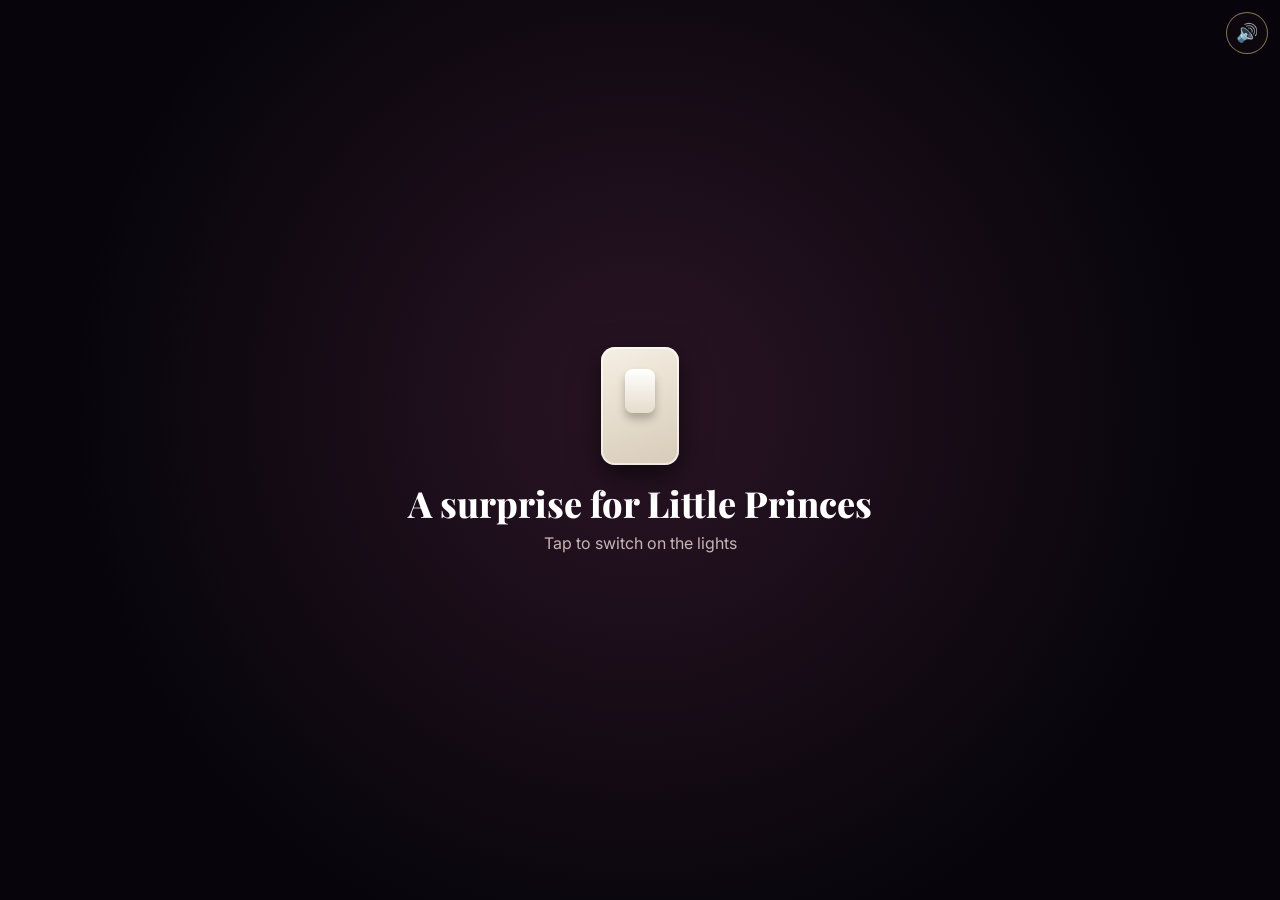
==== party.html @ 9a9c7c78 "temp: photo-real party + blow fix Co-Authored-By: Claude Opus 5.5 <noreply@anthropic.com> Claude-Ses" ====
<!DOCTYPE html>
<html lang="en">
<head>
<meta charset="utf-8">
<meta name="viewport" content="width=device-width,initial-scale=1,viewport-fit=cover">
<meta name="robots" content="noindex,nofollow">
<title>A birthday surprise · H View</title>
<link rel="preconnect" href="https://fonts.googleapis.com"><link rel="preconnect" href="https://fonts.gstatic.com" crossorigin>
<link href="https://fonts.googleapis.com/css2?family=Playfair+Display:ital,wght@0,600;0,800;1,600&family=Great+Vibes&family=Inter:wght@400;600;700&display=swap" rel="stylesheet">
<style>
/* H View · "Royal Party" premium kids birthday (photo-real r84) (r83, 26 Nov 2026): a lit party hall, balloon arch, gold foil name balloons,
   rose-gold number balloon, framed photos and a fondant cake with real-looking candle flames. No characters, no cartoons. */
:root{--gold1:#7a5a17;--gold2:#f7e2a0;--rose:#e8a7b5;--ink:#2a1a2e}
*{box-sizing:border-box;margin:0;padding:0;-webkit-tap-highlight-color:transparent}
html,body{height:100%;overflow:hidden;background:#07050b;font-family:Inter,system-ui,sans-serif;color:#fff;user-select:none}
#hall{position:fixed;inset:0;overflow:hidden;background:radial-gradient(120% 80% at 50% 30%,#3a1f35 0%,#1c0f1d 55%,#0a060c 100%)}
#hall:after{content:'';position:absolute;inset:0;background:#000;opacity:.92;transition:opacity 1.8s ease;pointer-events:none;z-index:20}
body.lit #hall:after{opacity:0}
/* back wall: soft panelling + warm wash */
.wall{position:absolute;inset:0;background:repeating-linear-gradient(90deg,rgba(255,255,255,.025) 0 2px,transparent 2px 120px),radial-gradient(70% 55% at 50% 38%,rgba(255,190,200,.38),rgba(120,50,80,.15) 55%,transparent 75%)}
.floor{position:absolute;left:0;right:0;bottom:0;height:24%;background:linear-gradient(180deg,#2a1622,#140a11);box-shadow:0 -1px 0 rgba(255,220,200,.12)}
.floor:before{content:'';position:absolute;inset:0;background:radial-gradient(60% 90% at 50% 0%,rgba(255,200,170,.22),transparent 70%)}
#bokeh{position:absolute;inset:0;width:100%;height:100%}
/* velvet curtains */
.curtain{position:absolute;top:0;bottom:0;width:52%;z-index:15;background:repeating-linear-gradient(90deg,#5d0f2a 0 18px,#7d1a3a 30px,#4a0b21 44px,#6e1533 58px);box-shadow:inset 0 0 80px rgba(0,0,0,.6);transition:transform 2.4s cubic-bezier(.7,0,.2,1)}
.curtain.l{left:0}.curtain.r{right:0}
.curtain:after{content:'';position:absolute;left:0;right:0;bottom:0;height:24px;background:linear-gradient(90deg,#c9a24a,#f7e2a0,#b8892d,#f7e2a0,#c9a24a);opacity:.9}
body.open .curtain.l{transform:translateX(-96%)}body.open .curtain.r{transform:translateX(96%)}
.valance{position:absolute;top:0;left:0;right:0;height:44px;z-index:16;background:radial-gradient(40px 30px at 40px 0,#7d1a3a 70%,transparent 72%) repeat-x;background-size:80px 44px;filter:drop-shadow(0 6px 8px rgba(0,0,0,.5))}
.valance:after{content:'';position:absolute;left:0;right:0;top:0;height:10px;background:linear-gradient(90deg,#b8892d,#f7e2a0,#b8892d)}
/* balloon layers (canvas) */
#arch{position:absolute;inset:0;width:100%;height:100%;z-index:3}
.layer{position:absolute;inset:0;z-index:5;display:flex;flex-direction:column;align-items:center;justify-content:center;text-align:center;pointer-events:none;opacity:0;transition:opacity .9s}
.layer.on{opacity:1;pointer-events:auto}
.foil{display:block;overflow:visible}
.namebox{position:absolute;top:15%;z-index:6;left:0;right:0;display:flex;justify-content:center;gap:0;padding:0 6px}
.nl{position:relative;transform:translateY(-110vh);transition:transform 1.4s cubic-bezier(.25,1.35,.45,1)}
.nl.in{transform:translateY(0);animation:float 3.4s ease-in-out infinite}
.nl:after{content:'';position:absolute;left:50%;top:92%;width:1px;height:46vh;background:linear-gradient(rgba(255,240,210,.7),rgba(255,240,210,0))}
@keyframes float{0%,100%{transform:translateY(0) rotate(-2deg)}50%{transform:translateY(-8px) rotate(2deg)}}
.big4{position:relative;transform:translateY(80vh) scale(.6);transition:transform 2s cubic-bezier(.25,1.2,.4,1)}
.big4.in{transform:none;animation:float 4s ease-in-out 2s infinite}
.cap{font-family:'Playfair Display',serif;font-weight:800;font-size:clamp(24px,6.4vw,44px);line-height:1.1;text-shadow:0 2px 18px rgba(0,0,0,.6)}
.cap i{font-family:'Great Vibes',cursive;font-style:normal;font-weight:400;font-size:1.35em;background:linear-gradient(90deg,#d9a84a,#fff1c1,#c08a2e,#fbe7a9);-webkit-background-clip:text;background-clip:text;color:transparent}
.sub{margin-top:8px;font-size:clamp(14px,3.6vw,18px);color:rgba(255,236,230,.85)}
/* photo frames */
.frames{position:absolute;top:12%;left:0;right:0;height:62%}
.frame{position:absolute;width:clamp(120px,30vw,200px);aspect-ratio:4/5;padding:12px;background:linear-gradient(135deg,#7a5a17,#f7e2a0 22%,#b8892d 45%,#fff1c1 60%,#8a6a1e 85%);border-radius:6px;box-shadow:0 18px 40px rgba(0,0,0,.6),inset 0 0 0 2px rgba(255,255,255,.25);opacity:0;transform:translateY(-20px) scale(.9);transition:all 1s cubic-bezier(.2,1.2,.4,1);cursor:pointer}
.frame.in{opacity:1;transform:rotate(var(--r)) }
.frame .ph{width:100%;height:100%;overflow:hidden;background:linear-gradient(160deg,#f3dde3,#d9b8c4);box-shadow:inset 0 0 0 4px #fff8ee,inset 0 0 30px rgba(0,0,0,.25);display:grid;place-items:center}
.frame .ph img{width:100%;height:100%;object-fit:cover;animation:kb 9s ease-in-out infinite alternate}@keyframes kb{to{transform:scale(1.12) translate(-3%,-2%)}}
.frame .ph span{font:600 12px Inter;color:#8a5a6a;letter-spacing:.08em;text-transform:uppercase;text-align:center;padding:10px}
.spot{position:absolute;top:-20%;width:46%;height:120%;background:radial-gradient(50% 60% at 50% 0,rgba(255,240,220,.22),transparent 70%);pointer-events:none}
/* cake */
.cake{position:relative;width:min(84vw,56vh,470px);margin-top:3vh}
.cake svg{width:100%;overflow:visible;display:block}
.cnd{cursor:pointer}
.fl{transform-origin:center bottom;transform-box:fill-box;animation:flick .12s ease-in-out infinite alternate}
@keyframes flick{0%{transform:scale(1,1) skewX(0)}100%{transform:scale(1.04,.95) skewX(2deg)}}
.glow{transform-box:fill-box;transform-origin:center;animation:gl 1.4s ease-in-out infinite alternate}@keyframes gl{to{opacity:.75;transform:scale(1.1)}}
.cnd.out .fl,.cnd.out .glow{opacity:0;transition:opacity .25s;animation:none}
.smk{opacity:0}.cnd.out .smk{animation:smk 2.2s ease-out forwards}@keyframes smk{0%{opacity:.55;transform:translateY(0) scale(.6)}100%{opacity:0;transform:translateY(-70px) scale(2.2)}}
.lightwash{position:absolute;inset:0;z-index:4;background:radial-gradient(40% 35% at 50% 62%,rgba(255,190,110,.35),transparent 70%);transition:opacity .8s;pointer-events:none}
/* final card */
.card{max-width:min(88vw,520px);padding:26px 24px 22px;border-radius:18px;background:linear-gradient(160deg,rgba(255,250,244,.97),rgba(250,236,232,.97));color:var(--ink);box-shadow:0 30px 70px rgba(0,0,0,.6),inset 0 0 0 1px rgba(185,140,60,.5),inset 0 0 0 7px rgba(255,255,255,.7),inset 0 0 0 8px rgba(185,140,60,.4)}
.card h2{font:800 clamp(24px,6.2vw,36px)/1.1 'Playfair Display',serif;background:linear-gradient(90deg,#8a6a1e,#c99a3a,#8a6a1e);-webkit-background-clip:text;background-clip:text;color:transparent}
.card h2 i{display:block;font:400 1.5em 'Great Vibes',cursive;background:linear-gradient(90deg,#b23a6a,#e07aa0,#b23a6a);-webkit-background-clip:text;background-clip:text;color:transparent;margin-top:4px}
.card p{margin-top:12px;font:400 clamp(15px,3.9vw,17px)/1.6 Inter;color:#4b3446}
.card .fr{margin-top:12px;font:400 26px 'Great Vibes',cursive;color:#a0476d}
.row{display:flex;gap:10px;justify-content:center;margin-top:16px;flex-wrap:wrap}
.btn{border:0;border-radius:999px;padding:12px 20px;font:700 15px Inter;cursor:pointer;background:#fff;color:var(--ink);box-shadow:0 2px 0 rgba(0,0,0,.08),inset 0 0 0 1px #e4cfa0;text-decoration:none}
.btn.g{background:linear-gradient(90deg,#b8892d,#f1d48a,#b8892d);color:#3a2608}
.hint{position:fixed;left:50%;bottom:calc(22px + env(safe-area-inset-bottom));transform:translateX(-50%);z-index:30;background:rgba(20,10,18,.72);backdrop-filter:blur(6px);border:1px solid rgba(247,226,160,.45);color:#fbe9c0;font:600 15px Inter;padding:10px 18px;border-radius:999px;white-space:nowrap;animation:bob 1.8s ease-in-out infinite}
@keyframes bob{50%{transform:translate(-50%,-5px)}}
#fx{position:fixed;inset:0;pointer-events:none;z-index:25}
.start{position:fixed;inset:0;z-index:40;display:grid;place-items:center;text-align:center;background:radial-gradient(circle at 50% 45%,#2a1424,#07050b 70%);cursor:pointer;padding:24px}
.switch{width:78px;height:118px;margin:0 auto 18px;border-radius:14px;background:linear-gradient(160deg,#f6efe4,#d7cbb8);box-shadow:0 10px 30px rgba(0,0,0,.6),inset 0 0 0 2px rgba(255,255,255,.6);position:relative}
.switch:after{content:'';position:absolute;left:24px;right:24px;top:22px;height:44px;border-radius:8px;background:linear-gradient(#fff,#e6dccb);box-shadow:0 6px 8px rgba(0,0,0,.25);transition:all .25s}
.start.on .switch:after{top:52px;box-shadow:0 -4px 8px rgba(0,0,0,.2)}
.start h1{font:800 clamp(24px,6vw,36px)/1.15 'Playfair Display',serif}.start p{margin-top:8px;color:rgba(255,236,230,.75)}
.snd{position:fixed;right:12px;top:calc(12px + env(safe-area-inset-top));z-index:45;width:42px;height:42px;border-radius:50%;border:1px solid rgba(247,226,160,.5);background:rgba(20,10,18,.6);color:#fbe9c0;font-size:18px;cursor:pointer}
.brand{position:fixed;left:12px;bottom:calc(8px + env(safe-area-inset-bottom));z-index:30;font:600 11px Inter;color:rgba(255,236,230,.45)}
.zoom{position:fixed;inset:0;z-index:50;background:rgba(8,4,8,.85);display:grid;place-items:center;opacity:0;pointer-events:none;transition:opacity .3s}.zoom.on{opacity:1;pointer-events:auto}
.zoom img{max-width:88vw;max-height:80vh;border:12px solid #f3e1b0;border-radius:4px;box-shadow:0 30px 80px #000}

/* r84: photo-real party: real images from /assets/inv/ replace the drawn hall, curtains and balloon arch */
.bg{position:absolute;inset:0;z-index:1;opacity:0;transition:opacity 1.2s ease}
.bg.on{opacity:1}
.bg .blur{position:absolute;inset:-40px;background:center/cover no-repeat;filter:blur(28px) brightness(.55) saturate(1.1)}
.bg .ph{position:absolute;inset:0;background:center/contain no-repeat}
@media (max-aspect-ratio:3/4){.bg .ph{background-size:cover}}
.bg.kb .ph{animation:kb2 16s ease-in-out infinite alternate}@keyframes kb2{to{transform:scale(1.07)}}
.bg.dim .ph{filter:brightness(.62)}
.shade{position:absolute;inset:0;z-index:2;background:linear-gradient(180deg,rgba(10,4,10,.55) 0%,rgba(10,4,10,0) 30%,rgba(10,4,10,0) 62%,rgba(10,4,10,.7) 100%);pointer-events:none}
.gift{position:absolute;inset:0;z-index:6;cursor:pointer}
.ring{position:absolute;left:50%;top:58%;width:150px;height:150px;margin:-75px 0 0 -75px;border-radius:50%;border:2px solid rgba(255,236,200,.75);animation:ring 1.8s ease-out infinite;pointer-events:none}
@keyframes ring{0%{transform:scale(.6);opacity:.9}100%{transform:scale(1.5);opacity:0}}
.flash{position:absolute;inset:0;z-index:7;background:radial-gradient(circle at 50% 58%,#fff7e0,rgba(255,220,160,.6) 30%,transparent 65%);opacity:0;pointer-events:none}
.flash.go{animation:flash 1.1s ease-out}@keyframes flash{0%{opacity:0}20%{opacity:1}100%{opacity:0}}
.rb{position:absolute;width:clamp(70px,17vw,120px);aspect-ratio:.3;background:url(/assets/inv/inv-bday-08-balloons-cut.webp) no-repeat;background-size:555.6% auto;cursor:pointer;z-index:8;filter:drop-shadow(0 14px 18px rgba(0,0,0,.35));animation:rise2 var(--d,9s) linear forwards}
.rb.p{background-position:24.4% 50%}.rb.g{background-position:50% 50%}.rb.c{background-position:75.6% 50%}
.rb.pop{animation:popb .32s forwards}@keyframes popb{60%{transform:scale(1.3);opacity:.8}100%{transform:scale(0);opacity:0}}
@keyframes rise2{from{transform:translateY(110vh)}to{transform:translateY(-120vh)}}
.gframe{position:absolute;width:clamp(130px,32vw,210px);aspect-ratio:825/1024;opacity:0;transform:translateY(-24px) scale(.92);transition:all 1s cubic-bezier(.2,1.2,.4,1);cursor:pointer;filter:drop-shadow(0 18px 26px rgba(0,0,0,.55))}
.gframe.in{opacity:1;transform:rotate(var(--r))}
.gframe .in2{position:absolute;left:21%;right:21%;top:19%;bottom:19%;background:linear-gradient(160deg,#f6e4e8,#e3c3cd);overflow:hidden;display:grid;place-items:center}
.gframe .in2 img{width:100%;height:100%;object-fit:cover}.gframe .in2 span{font:600 11px Inter;color:#8a5a6a;letter-spacing:.08em;text-transform:uppercase}
.gframe>.fr{position:absolute;inset:0;background:url(/assets/inv/inv-bday-09-frame-cut.webp) center/contain no-repeat}
#spark{position:absolute;inset:0;width:100%;height:100%;z-index:4;pointer-events:none}
.blowbtn{position:relative;margin-top:auto;margin-bottom:calc(70px + env(safe-area-inset-bottom));width:108px;height:108px;border-radius:50%;border:1.5px solid rgba(247,226,160,.8);background:rgba(20,10,18,.45);backdrop-filter:blur(4px);color:#fbe9c0;font:700 12px/1.2 Inter;letter-spacing:.14em;text-transform:uppercase;cursor:pointer;touch-action:none;-webkit-touch-callout:none;user-select:none}
.blowbtn svg{position:absolute;inset:-6px;width:120px;height:120px;transform:rotate(-90deg)}.blowbtn circle{fill:none;stroke:#f7e2a0;stroke-width:4;stroke-dasharray:352;stroke-dashoffset:352;stroke-linecap:round}
img,.bg{-webkit-touch-callout:none;-webkit-user-drag:none}
@media (prefers-reduced-motion:reduce){*{animation:none!important;transition-duration:.01s!important}}
</style>
</head>
<body>
<div id="hall">
  <div class="bg kb" id="bgGift"><div class="blur"></div><div class="ph"></div></div>
  <div class="bg" id="bgOpen"><div class="blur"></div><div class="ph"></div></div>
  <div class="bg kb" id="bgRoom"><div class="blur"></div><div class="ph"></div></div>
  <div class="bg kb" id="bgCake"><div class="blur"></div><div class="ph"></div></div>
  <div class="bg kb" id="bgGarden"><div class="blur"></div><div class="ph"></div></div>
  <canvas id="spark"></canvas><div class="shade"></div>
  <div class="gift" id="gift" hidden><div class="ring"></div></div><div class="flash" id="flash"></div>

  <section class="layer" id="L0"><div style="position:absolute;top:9%;left:0;right:0"><p class="cap" id="L0c"></p><p class="sub">A surprise is inside. Tap the gift!</p></div></section>
  <section class="layer" id="L1"><div class="namebox" id="namebox"></div><div id="rbs"></div>
    <div style="position:absolute;bottom:13%;left:0;right:0"><p class="cap" id="L1c"></p></div></section>
  <section class="layer" id="L2"><div class="big4" id="big4"></div><p class="cap" style="margin-top:2vh" id="L2c"></p><p class="sub" id="L2s"></p></section>
  <section class="layer" id="L3"><div class="frames" id="frames"></div>
    <div style="position:absolute;bottom:10%;left:0;right:0"><p class="cap"><i>Look how you’ve grown</i></p></div></section>
  <section class="layer" id="L4"><div style="position:absolute;top:8%;left:0;right:0"><p class="cap">Make a wish, <span id="L4n"></span></p><p class="sub">Close your eyes… then hold to blow</p></div>
    <button class="blowbtn" id="blow" aria-label="Press and hold to blow out the candles"><svg viewBox="0 0 120 120"><circle cx="60" cy="60" r="56" id="ringp"/></svg>Hold<br>to blow</button></section>
  <section class="layer" id="L5"><div class="card"><h2><span id="L5a"></span><i id="L5n"></i></h2><p id="L5m"></p><div class="fr" id="L5f"></div>
    <div class="row"><button class="btn g" id="again">▶ Watch again</button><a class="btn" href="https://hview.in/interactive/birthday/" target="_blank" rel="noopener">Make one like this</a></div></div></section>
</div>
<canvas id="fx"></canvas>
<div class="zoom" id="zoom"><img alt=""></div>
<button class="snd" id="snd" aria-label="Sound">🔊</button>
<div class="start" id="start"><div><div class="switch"></div><h1 id="stT">A surprise is waiting</h1><p>Tap to switch on the lights</p></div></div>
<div class="hint" id="hint" hidden></div>
<div class="brand">Made with ♥ on H View</div>
<svg width="0" height="0" style="position:absolute">
  <defs>
    <linearGradient id="gGold" x1="0" y1="0" x2="1" y2="1"><stop offset="0" stop-color="#8a6a1e"/><stop offset=".25" stop-color="#f7e2a0"/><stop offset=".45" stop-color="#c3922f"/><stop offset=".62" stop-color="#fff3c8"/><stop offset=".8" stop-color="#b8892d"/><stop offset="1" stop-color="#6e5014"/></linearGradient>
    <linearGradient id="gRose" x1="0" y1="0" x2="1" y2="1"><stop offset="0" stop-color="#9c5a5e"/><stop offset=".22" stop-color="#f9d3cf"/><stop offset=".45" stop-color="#d69a92"/><stop offset=".62" stop-color="#fff0ea"/><stop offset=".8" stop-color="#c98a84"/><stop offset="1" stop-color="#7d4247"/></linearGradient>
    <filter id="puffy" x="-20%" y="-20%" width="140%" height="140%">
      <feGaussianBlur in="SourceAlpha" stdDeviation="4" result="b"/>
      <feSpecularLighting in="b" surfaceScale="6" specularConstant=".9" specularExponent="22" lighting-color="#fff" result="s"><fePointLight x="-60" y="-120" z="140"/></feSpecularLighting>
      <feComposite in="s" in2="SourceAlpha" operator="in" result="s2"/>
      <feComposite in="SourceGraphic" in2="s2" operator="arithmetic" k1="0" k2="1" k3=".85" k4="0" result="lit"/>
      <feDropShadow dx="0" dy="10" stdDeviation="8" flood-color="#000" flood-opacity=".45"/>
    </filter>
  </defs>
</svg>
<script>
(function(){
'use strict';
var HV = {}; try { HV = JSON.parse(decodeURIComponent(location.hash.slice(1))) || {}; } catch (e) {}
if (window.HV_DATA) HV = Object.assign({}, window.HV_DATA, HV);
var A = HV.assets || '/assets/inv/';
var NAME = String(HV.to || 'Little Princess').trim().slice(0, 14), AGE = Math.max(1, Math.min(12, parseInt(HV.age, 10) || 4));
var FROM = String(HV.from || '').trim().slice(0, 60);
var MSG = String(HV.msg || ('Our dearest ' + NAME + ', you fill our home with laughter, cuddles and a hundred little questions every day. May this year bring you twirls, stories, new friends and the biggest smiles. We love you more than all the stars in the sky.')).slice(0, 420);
var PHOTOS = (HV.photos && HV.photos.length ? HV.photos : (HV.photo ? [HV.photo] : [])).slice(0, 6);
var auto = HV.autoplay === true, POST = function (m) { try { parent.postMessage({ hv: m }, '*'); } catch (e) {} };
var d = document, $ = function (s) { return d.querySelector(s); };
var ORD = (AGE % 100 > 10 && AGE % 100 < 14) ? 'th' : ({ 1: 'st', 2: 'nd', 3: 'rd' }[AGE % 10] || 'th');
var WORD = ['', 'one', 'two', 'three', 'four', 'five', 'six', 'seven', 'eight', 'nine', 'ten', 'eleven', 'twelve'][AGE];
var dpr = Math.min(2, devicePixelRatio || 1);
$('#stT').textContent = 'A surprise for ' + NAME;
function setBg(id, file) { var el = $('#' + id); el.querySelector('.blur').style.backgroundImage = el.querySelector('.ph').style.backgroundImage = 'url(' + A + file + ')'; }
setBg('bgGift', 'inv-bday-01-closed.webp'); setBg('bgOpen', 'inv-bday-02-open.webp'); setBg('bgRoom', 'inv-bday-04-room.webp'); setBg('bgCake', 'inv-bday-05-cake.webp'); setBg('bgGarden', 'inv-bday-06-games.webp');
function bg(id, dim) { d.querySelectorAll('.bg').forEach(function (b) { b.classList.toggle('on', b.id === id); }); if (id) $('#' + id).classList.toggle('dim', !!dim); }
d.addEventListener('contextmenu', function (e) { e.preventDefault(); });

/* ---------- sound ---------- */
var AC = null, muted = auto && HV.muted !== false;
function ac() { if (!AC) try { AC = new (window.AudioContext || window.webkitAudioContext)(); } catch (e) {} return AC; }
function tone(f, t, dur, type, vol) { var a = ac(); if (!a || muted) return; var o = a.createOscillator(), g = a.createGain(); o.type = type || 'sine'; o.frequency.value = f; g.gain.setValueAtTime(0, a.currentTime + t); g.gain.linearRampToValueAtTime(vol || .1, a.currentTime + t + .015); g.gain.exponentialRampToValueAtTime(.0006, a.currentTime + t + dur); o.connect(g); g.connect(a.destination); o.start(a.currentTime + t); o.stop(a.currentTime + t + dur + .05); }
function chime() { [1047, 1319, 1568, 2093].forEach(function (f, i) { tone(f, i * .09, 1.2, 'sine', .05); tone(f * 2.01, i * .09, .5, 'sine', .015); }); }
function pop() { tone(900 + Math.random() * 300, 0, .1, 'square', .05); tone(300, .02, .18, 'sine', .08); }
function swell() { [262, 330, 392, 523].forEach(function (f, i) { tone(f, i * .05, 2.2, 'sine', .035); }); }
function noise(dur, freq, vol) { var a = ac(); if (!a || muted) return; var b = a.createBuffer(1, a.sampleRate * dur, a.sampleRate), c = b.getChannelData(0); for (var i = 0; i < c.length; i++) c[i] = (Math.random() * 2 - 1) * Math.pow(1 - i / c.length, 2); var n = a.createBufferSource(), f = a.createBiquadFilter(), g = a.createGain(); f.type = 'bandpass'; f.frequency.value = freq; g.gain.value = vol; n.buffer = b; n.connect(f); f.connect(g); g.connect(a.destination); n.start(); }
var HB = [[392,.75],[392,.25],[440,1],[392,1],[523,1],[494,2],[392,.75],[392,.25],[440,1],[392,1],[587,1],[523,2],[392,.75],[392,.25],[784,1],[659,1],[523,1],[494,1],[440,2],[698,.75],[698,.25],[659,1],[523,1],[587,1],[523,2.6]];
function song() { var t = .2, b = .46; HB.forEach(function (n) { tone(n[0], t, n[1] * b * 2, 'sine', .07); tone(n[0] * 2, t, n[1] * b * .7, 'triangle', .02); tone(n[0] / 2, t, n[1] * b * 1.6, 'sine', .03); t += n[1] * b; }); return t; }
var music = null; function startMusic() { if (muted || music) return; try { music = new Audio(A + 'inv-bday-music.mp3'); music.loop = true; music.volume = .35; music.play().catch(function () { music = null; }); } catch (e) {} }
$('#snd').onclick = function (e) { e.stopPropagation(); muted = !muted; this.textContent = muted ? '🔈' : '🔊'; if (AC) muted ? AC.suspend() : AC.resume(); if (music) music.muted = muted; else if (!muted) startMusic(); };

/* ---------- confetti ---------- */
var fx = $('#fx'), fc = fx.getContext('2d'), P = [];
function fsize() { fx.width = innerWidth * dpr; fx.height = innerHeight * dpr; sp.width = innerWidth * dpr; sp.height = innerHeight * dpr; }
function cannon(x, y, dir, n) { var cols = ['#f7e2a0', '#e8a7b5', '#ffffff', '#d9a84a', '#f39ab4', '#fff1c1']; for (var i = 0; i < n; i++) { var a = (dir === 0 ? -Math.PI / 2 : dir > 0 ? -Math.PI / 3 : -Math.PI * 2 / 3) + (Math.random() - .5) * .9, v = (9 + Math.random() * 12) * dpr; P.push({ x: x * dpr, y: y * dpr, vx: Math.cos(a) * v, vy: Math.sin(a) * v, w: (5 + Math.random() * 6) * dpr, h: (8 + Math.random() * 8) * dpr, rot: Math.random() * 6, vr: (Math.random() - .5) * .35, flip: Math.random() * 6, vf: .1 + Math.random() * .2, c: cols[i % cols.length], life: 0, spark: Math.random() < .2 }); } }
function fdraw() { fc.clearRect(0, 0, fx.width, fx.height); P = P.filter(function (p) { p.vy += .22 * dpr; p.vx *= .985; p.vy *= .985; p.x += p.vx + Math.sin(p.flip) * .6 * dpr; p.y += p.vy; p.rot += p.vr; p.flip += p.vf; p.life++;
  fc.save(); fc.translate(p.x, p.y); fc.rotate(p.rot); var sc = Math.cos(p.flip); fc.scale(1, sc); fc.globalAlpha = Math.max(0, 1 - p.life / 260);
  if (p.spark) { var g = fc.createRadialGradient(0, 0, 0, 0, 0, p.w); g.addColorStop(0, '#fff'); g.addColorStop(1, 'rgba(255,230,160,0)'); fc.fillStyle = g; fc.fillRect(-p.w, -p.w, p.w * 2, p.w * 2); }
  else { var lg = fc.createLinearGradient(-p.w / 2, 0, p.w / 2, 0); lg.addColorStop(0, p.c); lg.addColorStop(.5, Math.abs(sc) > .7 ? '#ffffff' : p.c); lg.addColorStop(1, p.c); fc.fillStyle = lg; fc.fillRect(-p.w / 2, -p.h / 2, p.w, p.h); }
  fc.restore(); return p.life < 260 && p.y < fx.height + 40; }); }
/* sparkler sparks over the cake photo (die down while blowing) */
var sp = $('#spark'), sx = sp.getContext('2d'), S = [], sparkOn = 0;
function sdraw() { sx.clearRect(0, 0, sp.width, sp.height); if (sparkOn <= 0.01 && !S.length) return;
  var ph = $('#bgCake .ph').getBoundingClientRect(), iw = 825, ih = 1024, sc = Math.max(ph.width / iw, ph.height / ih); if (innerWidth / innerHeight > .75) sc = Math.min(ph.width / iw, ph.height / ih);
  var ox = ph.left + (ph.width - iw * sc) / 2, oy = ph.top + (ph.height - ih * sc) / 2;
  [[.47, .20], [.55, .17], [.62, .21]].forEach(function (q) { var X = (ox + q[0] * iw * sc) * dpr, Y = (oy + q[1] * ih * sc) * dpr; for (var k = 0; k < 5 * sparkOn; k++) { var a = Math.random() * Math.PI * 2, v = (1 + Math.random() * 4) * dpr; S.push({ x: X, y: Y, vx: Math.cos(a) * v, vy: Math.sin(a) * v - 1 * dpr, l: 0, m: 18 + Math.random() * 22 }); }
    var g = sx.createRadialGradient(X, Y, 0, X, Y, 60 * dpr * sparkOn); g.addColorStop(0, 'rgba(255,240,200,' + .55 * sparkOn + ')'); g.addColorStop(1, 'rgba(255,200,120,0)'); sx.fillStyle = g; sx.beginPath(); sx.arc(X, Y, 60 * dpr, 0, 7); sx.fill(); });
  sx.globalCompositeOperation = 'lighter'; S = S.filter(function (p) { p.vy += .12 * dpr; p.x += p.vx; p.y += p.vy; p.l++; var a = 1 - p.l / p.m; sx.strokeStyle = 'rgba(255,' + (200 + Math.random() * 55 | 0) + ',140,' + a + ')'; sx.lineWidth = 1.4 * dpr; sx.beginPath(); sx.moveTo(p.x, p.y); sx.lineTo(p.x - p.vx * 2.2, p.y - p.vy * 2.2); sx.stroke(); return p.l < p.m; }); sx.globalCompositeOperation = 'source-over'; }
function resize() { fsize(); } resize(); addEventListener('resize', resize);
(function tick() { fdraw(); sdraw(); requestAnimationFrame(tick); })();

/* ---------- foil balloon text ---------- */
function foilText(txt, size, grad) { var w = Math.ceil(size * (txt.length > 1 ? .72 * txt.length : .74)), h = Math.ceil(size * 1.3);
  return '<svg class="foil" style="overflow:visible" width="' + w + '" height="' + h + '" viewBox="0 0 ' + w + ' ' + h + '"><text x="50%" y="' + (size * 1.02) + '" text-anchor="middle" font-family="Playfair Display,serif" font-weight="800" font-size="' + size + '" fill="url(#' + grad + ')" stroke="rgba(255,255,255,.55)" stroke-width="' + (size / 40) + '" paint-order="stroke" filter="url(#puffy)">' + txt.replace(/&/g, '&amp;').replace(/</g, '&lt;') + '</text></svg>'; }

/* ---------- flow ---------- */
var hint = $('#hint'); function say(t) { hint.hidden = !t; if (t) hint.textContent = t; }
function show(id) { d.querySelectorAll('.layer').forEach(function (l) { l.classList.toggle('on', l.id === id); }); POST('step'); }
function later(f, ms) { return setTimeout(f, ms); }
function onTap(fn, ms) { var done = false, go = function () { if (done) return; done = true; d.removeEventListener('click', go); say(''); fn(); }; setTimeout(function () { d.addEventListener('click', go); }, 60); if (auto) later(go, ms || 2200); }

/* 0: the wrapped gift (real photo). Tap -> flash -> the box bursts open with balloons */
function act0() { d.body.classList.add('lit'); bg('bgGift'); show('L0'); $('#L0c').innerHTML = 'For <i>' + NAME.replace(/</g, '') + '</i>'; var g = $('#gift'); g.hidden = false; say('Tap the gift 🎁'); chime();
  var open = function () { if (g.hidden) return; g.hidden = true; say(''); $('#flash').classList.remove('go'); void $('#flash').offsetWidth; $('#flash').classList.add('go'); noise(.5, 2500, .25); swell(); later(function () { bg('bgOpen'); cannon(innerWidth / 2, innerHeight * .6, 0, 140); chime(); }, 220); later(act1, 2600); };
  g.onclick = open; if (auto) later(open, 1800); }

/* 1: party room. Real balloons float up; each pop lights a gold foil letter of her name */
function act1() { bg('bgRoom', true); show('L1'); startMusic(); var box = $('#namebox'), rbs = $('#rbs'); box.innerHTML = ''; rbs.innerHTML = '';
  var letters = NAME.toUpperCase().split(''), size = Math.max(26, Math.min(86, (innerWidth - 28) / (letters.length * .76))), need = 0, got = 0, kinds = ['p', 'g', 'c'];
  $('#L1c').innerHTML = 'Pop the balloons!';
  letters.forEach(function (ch, i) { var s = d.createElement('div'); s.className = 'nl'; s.style.opacity = ch === ' ' ? 1 : .22; s.style.transition = 'transform 1.4s cubic-bezier(.25,1.35,.45,1),opacity .4s'; s.innerHTML = ch === ' ' ? '<div style="width:' + size * .3 + 'px"></div>' : foilText(ch, size, 'gGold'); box.appendChild(s); later(function () { s.classList.add('in'); }, 200 + i * 120);
    if (ch === ' ') return; need++;
    var b = d.createElement('div'); b.className = 'rb ' + kinds[i % 3]; b.style.left = (6 + (i * 31) % 78) + '%'; b.style.setProperty('--d', (8 + (i % 4)) + 's'); b.style.animationDelay = (i * .6) + 's'; b.style.bottom = '0';
    b.addEventListener('animationend', function (e) { if (e.animationName === 'rise2' && !b.classList.contains('pop')) { b.style.animation = 'none'; void b.offsetWidth; b.style.animation = ''; b.style.animationDelay = '0s'; } });
    var popIt = function (e) { if (e) e.stopPropagation(); if (b.classList.contains('pop')) return; var r = b.getBoundingClientRect(); b.classList.add('pop'); pop(); cannon(r.left + r.width / 2, r.top + r.height * .3, 0, 26); s.style.opacity = 1; got++;
      if (got >= need) { $('#L1c').innerHTML = 'It’s <i>' + NAME.replace(/</g, '') + '’s</i> day!'; chime(); cannon(0, innerHeight * .9, 1, 80); cannon(innerWidth, innerHeight * .9, -1, 80); later(function () { say('Tap anywhere ✨'); onTap(act2, 2400); }, 1800); } };
    b.addEventListener('pointerdown', popIt); rbs.appendChild(b); if (auto) later(popIt, 2400 + i * 420); });
  say('Tap the balloons 🎈'); }

function act2() { bg('bgRoom', true); show('L2'); var b = $('#big4'); b.classList.remove('in'); b.innerHTML = foilText(String(AGE), Math.min(innerHeight * .42, innerWidth * .62), 'gRose'); void b.offsetWidth; later(function () { b.classList.add('in'); swell(); }, 100);
  $('#L2c').innerHTML = 'Our princess is <i>' + WORD + '</i>!'; $('#L2s').textContent = 'Happy ' + AGE + ORD + ' birthday, ' + NAME;
  later(function () { cannon(innerWidth * .5, innerHeight, 0, 120); chime(); }, 2000);
  later(function () { say(PHOTOS.length ? 'Tap to see the memories 📷' : 'Tap for the cake 🎂'); onTap(PHOTOS.length ? act3 : act4, 2400); }, 3400); }

function act3() { bg('bgGarden', true); show('L3'); var f = $('#frames'); f.innerHTML = ''; var n = Math.min(PHOTOS.length, innerWidth < 600 ? 4 : 5), W = innerWidth, fw = Math.min(210, W * .32), caps = HV.captions || [];
  for (var i = 0; i < n; i++) { var fr = d.createElement('div'); fr.className = 'gframe'; var cols = innerWidth < 600 ? 2 : n, row = Math.floor(i / cols), col = i % cols, inRow = Math.min(cols, n - row * cols);
    fr.style.left = ((W / (inRow + 1)) * (col + 1) - fw / 2) + 'px'; fr.style.top = (row * 44 + (col % 2 ? 4 : 0)) + '%'; fr.style.setProperty('--r', ((i % 2 ? 1 : -1) * (1.5 + (i % 3))) + 'deg');
    var src = PHOTOS[i], real = src && !/^placeholder/.test(src); fr.innerHTML = '<div class="in2">' + (real ? '<img src="' + src.replace(/"/g, '') + '" alt="">' : '<span>' + (caps[i] || 'Photo ' + (i + 1)) + '</span>') + '</div><div class="fr"></div>';
    if (real) fr.onclick = (function (s) { return function (e) { e.stopPropagation(); $('#zoom img').src = s; $('#zoom').classList.add('on'); chime(); }; })(src);
    f.appendChild(fr); (function (el, k) { later(function () { el.classList.add('in'); tone(660 + k * 80, 0, .6, 'sine', .04); }, 400 + k * 700); })(fr, i); }
  later(function () { say('Tap for the cake 🎂'); onTap(act4, 2600); }, 900 + n * 700); }

/* 4: the real cake photo with live sparkler sparks; hold to blow them out */
function act4() { bg('bgCake'); show('L4'); $('#L4n').textContent = NAME; sparkOn = 1; var hold = 0, holding = false, done = false, btn = $('#blow'), ring = $('#ringp');
  var down = function (e) { e.preventDefault(); e.stopPropagation(); holding = true; try { btn.setPointerCapture(e.pointerId); } catch (x) {} }, up = function (e) { if (e) e.stopPropagation(); holding = false; };
  btn.onpointerdown = down; btn.onpointerup = up; btn.onpointercancel = up; btn.onclick = function (e) { e.stopPropagation(); };
  $('#L4').onpointerdown = function (e) { if (e.target === btn || btn.contains(e.target)) return; down(e); }; $('#L4').onpointerup = up;
  var last = performance.now(); (function step(t) { var dt = Math.min(.05, (t - last) / 1000); last = t; if (done) return;
    hold = holding ? Math.min(1, hold + dt / 1.4) : Math.max(0, hold - dt); ring.style.strokeDashoffset = String(352 - 352 * hold); sparkOn = Math.max(0, 1 - hold * 1.1);
    if (holding && Math.random() < .3) noise(.12, 900, .05 * hold);
    if (hold >= 1) { done = true; sparkOn = 0; noise(.6, 700, .3); $('#bgCake').classList.add('dim'); later(act5, 1300); return; } requestAnimationFrame(step); })(last);
  say(''); if (auto) { later(function () { holding = true; }, 1500); } }

function act5() { bg('bgRoom', true); show('L5'); $('#L5a').textContent = 'Happy ' + AGE + ORD + ' Birthday'; $('#L5n').textContent = NAME; $('#L5m').textContent = MSG; $('#L5f').textContent = FROM ? 'with love, ' + FROM : '';
  if (music) music.volume = .15; var t = song(), k = 0; (function shot() { cannon(innerWidth * (k % 2 ? .1 : .9), innerHeight * .95, k % 2 ? 1 : -1, 60); if (++k < 6) later(shot, 900); })(); later(function () { cannon(innerWidth / 2, innerHeight, 0, 160); if (music) music.volume = .35; }, t * 1000); POST('done'); }
$('#again').onclick = function (e) { e.stopPropagation(); act0(); };
$('#zoom').onclick = function () { this.classList.remove('on'); };
function begin() { var st = $('#start'); st.classList.add('on'); tone(180, 0, .05, 'square', .08); ac(); if (AC && AC.state === 'suspended') AC.resume(); setTimeout(function () { st.style.transition = 'opacity .6s'; st.style.opacity = 0; setTimeout(function () { st.remove(); }, 600); act0(); }, 350); }
if (auto) { $('#start').remove(); act0(); } else $('#start').onclick = begin;
['inv-bday-02-open', 'inv-bday-04-room', 'inv-bday-05-cake', 'inv-bday-06-games', 'inv-bday-08-balloons-cut', 'inv-bday-09-frame-cut'].forEach(function (n) { var im = new Image(); im.src = A + n + '.webp'; });
})();
</script>
</body>
</html>
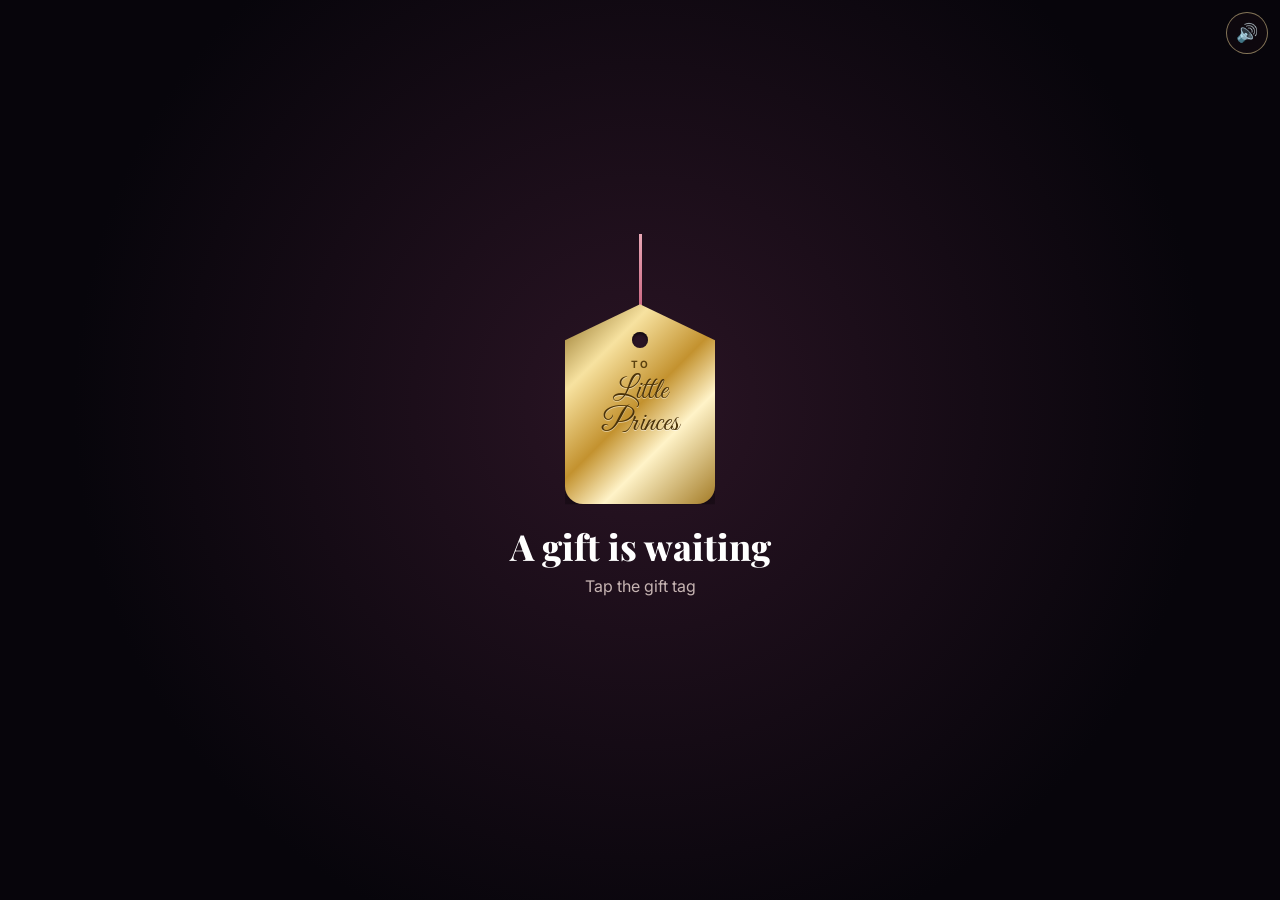
==== commit 4e7b1305: "temp: distinct entrances Co-Authored-By: Claude Opus 5.5 <noreply@anthropic.com> Claude-Session: htt" ====
--- a/party.html
+++ b/party.html
@@ -36,7 +36,10 @@
 .namebox{position:absolute;top:15%;z-index:6;left:0;right:0;display:flex;justify-content:center;gap:0;padding:0 6px}
 .nl{position:relative;transform:translateY(-110vh);transition:transform 1.4s cubic-bezier(.25,1.35,.45,1)}
 .nl.in{transform:translateY(0);animation:float 3.4s ease-in-out infinite}
-.nl:after{content:'';position:absolute;left:50%;top:92%;width:1px;height:46vh;background:linear-gradient(rgba(255,240,210,.7),rgba(255,240,210,0))}
+.nl svg{transition:opacity .35s,transform .5s cubic-bezier(.2,1.6,.4,1)}.nl.wait svg{opacity:0;transform:scale(.4)}.nl.wait:after{opacity:0}
+.nl.wait:before{content:'\2726';position:absolute;left:50%;top:45%;transform:translate(-50%,-50%);color:#f7e2a0;font-size:var(--dot,22px);text-shadow:0 0 12px rgba(255,220,150,.9);animation:tw2 1.3s ease-in-out infinite}
+@keyframes tw2{50%{opacity:.35;transform:translate(-50%,-50%) scale(.7)}}
+.nl:after{content:'';position:absolute;left:50%;top:92%;width:1px;height:14vh;background:linear-gradient(rgba(255,240,210,.7),rgba(255,240,210,0))}
 @keyframes float{0%,100%{transform:translateY(0) rotate(-2deg)}50%{transform:translateY(-8px) rotate(2deg)}}
 .big4{position:relative;transform:translateY(80vh) scale(.6);transition:transform 2s cubic-bezier(.25,1.2,.4,1)}
 .big4.in{transform:none;animation:float 4s ease-in-out 2s infinite}
@@ -97,19 +100,53 @@
 @keyframes ring{0%{transform:scale(.6);opacity:.9}100%{transform:scale(1.5);opacity:0}}
 .flash{position:absolute;inset:0;z-index:7;background:radial-gradient(circle at 50% 58%,#fff7e0,rgba(255,220,160,.6) 30%,transparent 65%);opacity:0;pointer-events:none}
 .flash.go{animation:flash 1.1s ease-out}@keyframes flash{0%{opacity:0}20%{opacity:1}100%{opacity:0}}
-.rb{position:absolute;width:clamp(70px,17vw,120px);aspect-ratio:.3;background:url(/assets/inv/inv-bday-08-balloons-cut.webp) no-repeat;background-size:555.6% auto;cursor:pointer;z-index:8;filter:drop-shadow(0 14px 18px rgba(0,0,0,.35));animation:rise2 var(--d,9s) linear forwards}
-.rb.p{background-position:24.4% 50%}.rb.g{background-position:50% 50%}.rb.c{background-position:75.6% 50%}
+.rb{position:absolute;width:clamp(76px,19vw,130px);aspect-ratio:.401;background-repeat:no-repeat;background-size:385% auto;cursor:pointer;z-index:8;filter:drop-shadow(0 14px 18px rgba(0,0,0,.35));animation:rise2 var(--d,9s) linear forwards}
+.rb.p{background-position:12% 50.7%}.rb.g{background-position:50% 50.7%}.rb.c{background-position:87.9% 50.7%}
 .rb.pop{animation:popb .32s forwards}@keyframes popb{60%{transform:scale(1.3);opacity:.8}100%{transform:scale(0);opacity:0}}
 @keyframes rise2{from{transform:translateY(110vh)}to{transform:translateY(-120vh)}}
 .gframe{position:absolute;width:clamp(130px,32vw,210px);aspect-ratio:825/1024;opacity:0;transform:translateY(-24px) scale(.92);transition:all 1s cubic-bezier(.2,1.2,.4,1);cursor:pointer;filter:drop-shadow(0 18px 26px rgba(0,0,0,.55))}
 .gframe.in{opacity:1;transform:rotate(var(--r))}
 .gframe .in2{position:absolute;left:21%;right:21%;top:19%;bottom:19%;background:linear-gradient(160deg,#f6e4e8,#e3c3cd);overflow:hidden;display:grid;place-items:center}
 .gframe .in2 img{width:100%;height:100%;object-fit:cover}.gframe .in2 span{font:600 11px Inter;color:#8a5a6a;letter-spacing:.08em;text-transform:uppercase}
-.gframe>.fr{position:absolute;inset:0;background:url(/assets/inv/inv-bday-09-frame-cut.webp) center/contain no-repeat}
+.gframe>.fr{position:absolute;inset:0;background-position:center;background-size:contain;background-repeat:no-repeat}
 #spark{position:absolute;inset:0;width:100%;height:100%;z-index:4;pointer-events:none}
 .blowbtn{position:relative;margin-top:auto;margin-bottom:calc(70px + env(safe-area-inset-bottom));width:108px;height:108px;border-radius:50%;border:1.5px solid rgba(247,226,160,.8);background:rgba(20,10,18,.45);backdrop-filter:blur(4px);color:#fbe9c0;font:700 12px/1.2 Inter;letter-spacing:.14em;text-transform:uppercase;cursor:pointer;touch-action:none;-webkit-touch-callout:none;user-select:none}
 .blowbtn svg{position:absolute;inset:-6px;width:120px;height:120px;transform:rotate(-90deg)}.blowbtn circle{fill:none;stroke:#f7e2a0;stroke-width:4;stroke-dasharray:352;stroke-dashoffset:352;stroke-linecap:round}
 img,.bg{-webkit-touch-callout:none;-webkit-user-drag:none}
+
+/* r85: three more openings (HV.theme = sparkler | lantern | popwall) */
+#mist{position:absolute;inset:0;z-index:9;width:100%;height:100%;touch-action:none;cursor:pointer}
+#wr{position:absolute;inset:0;z-index:5;width:100%;height:100%;pointer-events:none}
+.lan{position:absolute;bottom:14%;width:clamp(46px,11vw,72px);aspect-ratio:.78;z-index:8;cursor:pointer;transition:transform 4.5s cubic-bezier(.3,.1,.3,1),opacity 1.2s;animation:lsway 3s ease-in-out infinite}
+.lan:before{content:'';position:absolute;inset:0;border-radius:42% 42% 30% 30%/46% 46% 32% 32%;background:radial-gradient(ellipse at 50% 62%,#fff4c7 0%,#ffc867 28%,#f29a3a 62%,#b85a1c 100%);box-shadow:0 0 30px 10px rgba(255,170,70,.55),0 0 80px 30px rgba(255,150,60,.25);opacity:.55;transition:opacity .5s}
+.lan:after{content:'';position:absolute;left:30%;right:30%;bottom:-5%;height:9%;border-radius:2px;background:#6b3a14}
+.lan.lit:before{opacity:1}.lan.lit{animation:none}
+.lan b{position:absolute;inset:0;display:grid;place-items:center;font:800 clamp(18px,4.6vw,28px) 'Playfair Display',serif;color:#6b2e0e;opacity:0;transition:opacity .4s}
+.lan.lit b{opacity:.85}
+@keyframes lsway{0%,100%{transform:translateY(0) rotate(-3deg)}50%{transform:translateY(-6px) rotate(3deg)}}
+.skyname{position:absolute;top:14%;left:0;right:0;display:flex;justify-content:center;z-index:7}
+.wall{position:absolute;inset:0;z-index:8}
+.wb{position:absolute;aspect-ratio:.401;background-repeat:no-repeat;background-size:385% auto;cursor:pointer;filter:drop-shadow(0 8px 10px rgba(0,0,0,.35));transform-origin:50% 40%;animation:wbob 3.2s ease-in-out infinite}
+.wb.p{background-position:12% 50.7%}.wb.g{background-position:50% 50.7%}.wb.c{background-position:87.9% 50.7%}
+.wb.pop{animation:popb .3s forwards}@keyframes wbob{50%{transform:translateY(-5px) rotate(2deg)}}
+
+/* r86: each design opens differently */
+.tag{position:relative;width:150px;height:200px;margin:0 auto 22px;transform-origin:50% -60px;animation:tagsw 2.6s ease-in-out infinite;cursor:pointer}
+.tag:before{content:'';position:absolute;left:50%;top:-70px;width:3px;height:78px;margin-left:-1.5px;background:linear-gradient(#e8a7b5,#c9637f)}
+.tag i{position:absolute;inset:0;border-radius:14px 14px 18px 18px;clip-path:polygon(50% 0,100% 18%,100% 100%,0 100%,0 18%);background:linear-gradient(135deg,#8a6a1e,#f7e2a0 25%,#c3922f 50%,#fff3c8 68%,#a37b26);box-shadow:0 20px 40px rgba(0,0,0,.6)}
+.tag i:after{content:'';position:absolute;left:50%;top:14%;width:16px;height:16px;margin-left:-8px;border-radius:50%;background:#2a1424;box-shadow:inset 0 2px 3px rgba(0,0,0,.6)}
+.tag b{position:absolute;left:8px;right:8px;top:36%;text-align:center;font:400 30px/1.05 'Great Vibes',cursive;color:#4a3208;text-shadow:0 1px 0 rgba(255,255,255,.5)}
+.tag small{position:absolute;left:0;right:0;top:27%;text-align:center;font:700 10px Inter;letter-spacing:.2em;color:#5b4210}
+@keyframes tagsw{0%,100%{transform:rotate(-7deg)}50%{transform:rotate(7deg)}}
+.start.tagged .switch,.start.lan1 .switch{display:none}
+.onelan{position:relative;width:92px;aspect-ratio:.78;margin:0 auto 26px;cursor:pointer;animation:lsway 3s ease-in-out infinite}
+.onelan:before{content:'';position:absolute;inset:0;border-radius:42% 42% 30% 30%/46% 46% 32% 32%;background:radial-gradient(ellipse at 50% 62%,#fff4c7,#ffc867 28%,#f29a3a 62%,#b85a1c);box-shadow:0 0 50px 18px rgba(255,170,70,.5),0 0 120px 50px rgba(255,150,60,.2);animation:lglow 1.8s ease-in-out infinite alternate}
+.onelan:after{content:'';position:absolute;left:30%;right:30%;bottom:-6%;height:9%;border-radius:2px;background:#6b3a14}
+@keyframes lglow{to{filter:brightness(1.25)}}
+.start.lan1{background:radial-gradient(circle at 50% 42%,#1b2444,#05070f 70%)}
+.start.lan1:before{content:'';position:absolute;inset:0;background-image:radial-gradient(1.5px 1.5px at 20% 30%,#fff,transparent),radial-gradient(1px 1px at 70% 20%,#fff,transparent),radial-gradient(1.5px 1.5px at 85% 55%,#fff,transparent),radial-gradient(1px 1px at 35% 70%,#fff,transparent),radial-gradient(1px 1px at 55% 12%,#fff,transparent),radial-gradient(1.5px 1.5px at 12% 82%,#fff,transparent),radial-gradient(1px 1px at 92% 85%,#fff,transparent);opacity:.8}
+.start.lan1.on .onelan:before{filter:brightness(1.6);box-shadow:0 0 90px 40px rgba(255,190,90,.7)}
+#LS.misty .cap{color:#3a2238;text-shadow:0 1px 0 rgba(255,255,255,.6)}#LS.misty .sub{color:#5a4358;text-shadow:none;max-width:320px;margin-left:auto;margin-right:auto}
 @media (prefers-reduced-motion:reduce){*{animation:none!important;transition-duration:.01s!important}}
 </style>
 </head>
@@ -120,10 +157,13 @@
   <div class="bg kb" id="bgRoom"><div class="blur"></div><div class="ph"></div></div>
   <div class="bg kb" id="bgCake"><div class="blur"></div><div class="ph"></div></div>
   <div class="bg kb" id="bgGarden"><div class="blur"></div><div class="ph"></div></div>
-  <canvas id="spark"></canvas><div class="shade"></div>
+  <canvas id="spark"></canvas><canvas id="wr"></canvas><div class="shade"></div>
   <div class="gift" id="gift" hidden><div class="ring"></div></div><div class="flash" id="flash"></div>
 
   <section class="layer" id="L0"><div style="position:absolute;top:9%;left:0;right:0"><p class="cap" id="L0c"></p><p class="sub">A surprise is inside. Tap the gift!</p></div></section>
+  <section class="layer" id="LS"><div style="position:absolute;top:9%;left:0;right:0;z-index:10;pointer-events:none"><p class="cap" id="LSc"></p><p class="sub" id="LSs"></p></div><canvas id="mist"></canvas></section>
+  <section class="layer" id="LL"><div class="skyname" id="skyname"></div><div id="lans"></div><div style="position:absolute;bottom:13%;left:0;right:0;pointer-events:none;z-index:9"><p class="cap" id="LLc"></p></div></section>
+  <section class="layer" id="LW"><div class="wall" id="wall"></div><div class="namebox" id="wname" style="z-index:5"></div></section>
   <section class="layer" id="L1"><div class="namebox" id="namebox"></div><div id="rbs"></div>
     <div style="position:absolute;bottom:13%;left:0;right:0"><p class="cap" id="L1c"></p></div></section>
   <section class="layer" id="L2"><div class="big4" id="big4"></div><p class="cap" style="margin-top:2vh" id="L2c"></p><p class="sub" id="L2s"></p></section>
@@ -226,13 +266,13 @@
 function act1() { bg('bgRoom', true); show('L1'); startMusic(); var box = $('#namebox'), rbs = $('#rbs'); box.innerHTML = ''; rbs.innerHTML = '';
   var letters = NAME.toUpperCase().split(''), size = Math.max(26, Math.min(86, (innerWidth - 28) / (letters.length * .76))), need = 0, got = 0, kinds = ['p', 'g', 'c'];
   $('#L1c').innerHTML = 'Pop the balloons!';
-  letters.forEach(function (ch, i) { var s = d.createElement('div'); s.className = 'nl'; s.style.opacity = ch === ' ' ? 1 : .22; s.style.transition = 'transform 1.4s cubic-bezier(.25,1.35,.45,1),opacity .4s'; s.innerHTML = ch === ' ' ? '<div style="width:' + size * .3 + 'px"></div>' : foilText(ch, size, 'gGold'); box.appendChild(s); later(function () { s.classList.add('in'); }, 200 + i * 120);
+  letters.forEach(function (ch, i) { var s = d.createElement('div'); s.className = 'nl'; if (ch !== ' ') { s.classList.add('wait'); s.style.setProperty('--dot', Math.round(size * .38) + 'px'); } s.innerHTML = ch === ' ' ? '<div style="width:' + size * .3 + 'px"></div>' : foilText(ch, size, 'gGold'); box.appendChild(s); later(function () { s.classList.add('in'); }, 200 + i * 120);
     if (ch === ' ') return; need++;
     var b = d.createElement('div'); b.className = 'rb ' + kinds[i % 3]; b.style.left = (6 + (i * 31) % 78) + '%'; b.style.setProperty('--d', (8 + (i % 4)) + 's'); b.style.animationDelay = (i * .6) + 's'; b.style.bottom = '0';
     b.addEventListener('animationend', function (e) { if (e.animationName === 'rise2' && !b.classList.contains('pop')) { b.style.animation = 'none'; void b.offsetWidth; b.style.animation = ''; b.style.animationDelay = '0s'; } });
-    var popIt = function (e) { if (e) e.stopPropagation(); if (b.classList.contains('pop')) return; var r = b.getBoundingClientRect(); b.classList.add('pop'); pop(); cannon(r.left + r.width / 2, r.top + r.height * .3, 0, 26); s.style.opacity = 1; got++;
+    var popIt = function (e) { if (e) e.stopPropagation(); if (b.classList.contains('pop')) return; var r = b.getBoundingClientRect(); b.classList.add('pop'); pop(); cannon(r.left + r.width / 2, r.top + r.height * .3, 0, 26); s.classList.remove('wait'); got++;
       if (got >= need) { $('#L1c').innerHTML = 'It’s <i>' + NAME.replace(/</g, '') + '’s</i> day!'; chime(); cannon(0, innerHeight * .9, 1, 80); cannon(innerWidth, innerHeight * .9, -1, 80); later(function () { say('Tap anywhere ✨'); onTap(act2, 2400); }, 1800); } };
-    b.addEventListener('pointerdown', popIt); rbs.appendChild(b); if (auto) later(popIt, 2400 + i * 420); });
+    b.style.backgroundImage = 'url(' + A + 'inv-bday-08-balloons-cut.webp)'; b.addEventListener('pointerdown', popIt); rbs.appendChild(b); if (auto) later(popIt, 2400 + i * 420); });
   say('Tap the balloons 🎈'); }
 
 function act2() { bg('bgRoom', true); show('L2'); var b = $('#big4'); b.classList.remove('in'); b.innerHTML = foilText(String(AGE), Math.min(innerHeight * .42, innerWidth * .62), 'gRose'); void b.offsetWidth; later(function () { b.classList.add('in'); swell(); }, 100);
@@ -243,7 +283,7 @@
 function act3() { bg('bgGarden', true); show('L3'); var f = $('#frames'); f.innerHTML = ''; var n = Math.min(PHOTOS.length, innerWidth < 600 ? 4 : 5), W = innerWidth, fw = Math.min(210, W * .32), caps = HV.captions || [];
   for (var i = 0; i < n; i++) { var fr = d.createElement('div'); fr.className = 'gframe'; var cols = innerWidth < 600 ? 2 : n, row = Math.floor(i / cols), col = i % cols, inRow = Math.min(cols, n - row * cols);
     fr.style.left = ((W / (inRow + 1)) * (col + 1) - fw / 2) + 'px'; fr.style.top = (row * 44 + (col % 2 ? 4 : 0)) + '%'; fr.style.setProperty('--r', ((i % 2 ? 1 : -1) * (1.5 + (i % 3))) + 'deg');
-    var src = PHOTOS[i], real = src && !/^placeholder/.test(src); fr.innerHTML = '<div class="in2">' + (real ? '<img src="' + src.replace(/"/g, '') + '" alt="">' : '<span>' + (caps[i] || 'Photo ' + (i + 1)) + '</span>') + '</div><div class="fr"></div>';
+    var src = PHOTOS[i], real = src && !/^placeholder/.test(src); fr.innerHTML = '<div class="in2">' + (real ? '<img src="' + src.replace(/"/g, '') + '" alt="">' : '<span>' + (caps[i] || 'Photo ' + (i + 1)) + '</span>') + '</div><div class="fr" style="background-image:url(' + A + 'inv-bday-09-frame-cut.webp)"></div>';
     if (real) fr.onclick = (function (s) { return function (e) { e.stopPropagation(); $('#zoom img').src = s; $('#zoom').classList.add('on'); chime(); }; })(src);
     f.appendChild(fr); (function (el, k) { later(function () { el.classList.add('in'); tone(660 + k * 80, 0, .6, 'sine', .04); }, 400 + k * 700); })(fr, i); }
   later(function () { say('Tap for the cake 🎂'); onTap(act4, 2600); }, 900 + n * 700); }
@@ -261,11 +301,72 @@
 
 function act5() { bg('bgRoom', true); show('L5'); $('#L5a').textContent = 'Happy ' + AGE + ORD + ' Birthday'; $('#L5n').textContent = NAME; $('#L5m').textContent = MSG; $('#L5f').textContent = FROM ? 'with love, ' + FROM : '';
   if (music) music.volume = .15; var t = song(), k = 0; (function shot() { cannon(innerWidth * (k % 2 ? .1 : .9), innerHeight * .95, k % 2 ? 1 : -1, 60); if (++k < 6) later(shot, 900); })(); later(function () { cannon(innerWidth / 2, innerHeight, 0, 160); if (music) music.volume = .35; }, t * 1000); POST('done'); }
-$('#again').onclick = function (e) { e.stopPropagation(); act0(); };
+
+/* ================= r85 openings ================= */
+var THEME = String(HV.theme || 'royal');
+function nameLetters() { return NAME.toUpperCase().split(''); }
+function foilRow(box, size, hidden) { box.innerHTML = ''; return nameLetters().map(function (ch, i) { var s = d.createElement('div'); s.className = 'nl' + (hidden && ch !== ' ' ? ' wait' : ''); s.style.setProperty('--dot', Math.round(size * .38) + 'px'); s.innerHTML = ch === ' ' ? '<div style="width:' + size * .3 + 'px"></div>' : foilText(ch, size, 'gGold'); box.appendChild(s); later(function () { s.classList.add('in'); }, 150 + i * 110); return s; }); }
+function nameSize() { return Math.max(26, Math.min(86, (innerWidth - 28) / (NAME.length * .76))); }
+
+/* 1. Sparkler Night: wipe the misty window, then a sparkler writes her name in light */
+function sparklerOpen() { d.body.classList.add('lit'); bg('bgCake', true); show('LS'); $('#LS').classList.add('misty'); $('#LSc').innerHTML = 'Psst, <i>' + NAME.replace(/</g, '') + '</i>…'; $('#LSs').textContent = 'Someone left a surprise behind this misty window. Wipe it with your finger!'; say('Rub the window ✨');
+  var c = $('#mist'), x = c.getContext('2d'), W, H, rubbing = false, n = 0, done = false;
+  function paint() { W = c.width = innerWidth * dpr; H = c.height = innerHeight * dpr; var g = x.createLinearGradient(0, 0, W, H); g.addColorStop(0, 'rgba(235,228,232,.93)'); g.addColorStop(1, 'rgba(205,195,205,.9)'); x.globalCompositeOperation = 'source-over'; x.fillStyle = g; x.fillRect(0, 0, W, H);
+    for (var i = 0; i < 1600; i++) { x.fillStyle = 'rgba(255,255,255,' + Math.random() * .35 + ')'; x.beginPath(); x.arc(Math.random() * W, Math.random() * H, (Math.random() * 2.2 + .4) * dpr, 0, 7); x.fill(); }
+    x.fillStyle = 'rgba(120,100,120,.35)'; x.font = '600 ' + 18 * dpr + 'px Inter'; x.textAlign = 'center'; x.fillText('☁  rub here  ☁', W / 2, H * .55); }
+  paint(); c.style.pointerEvents = 'auto';
+  function rub(e) { if (!rubbing || done) return; var r = c.getBoundingClientRect(), px = (e.clientX - r.left) * dpr, py = (e.clientY - r.top) * dpr; x.globalCompositeOperation = 'destination-out'; var g = x.createRadialGradient(px, py, 0, px, py, 46 * dpr); g.addColorStop(0, 'rgba(0,0,0,1)'); g.addColorStop(1, 'rgba(0,0,0,0)'); x.fillStyle = g; x.beginPath(); x.arc(px, py, 46 * dpr, 0, 7); x.fill();
+    if (Math.random() < .25) noise(.08, 3000, .03); if (++n % 10 === 0) { var dd = x.getImageData(0, 0, W, H).data, cl = 0, k = 0; for (var i = 3; i < dd.length; i += 160) { k++; if (dd[i] < 40) cl++; } if (cl / k > .38) clear(); } }
+  function clear() { if (done) return; done = true; say(''); $('#LS').classList.remove('misty'); c.style.transition = 'opacity 1.2s'; c.style.opacity = 0; chime(); bg('bgCake', true); later(function () { x.globalCompositeOperation = 'source-over'; x.clearRect(0, 0, W, H); c.style.transition = ''; c.style.opacity = 1; c.style.pointerEvents = 'none'; writeName(); }, 1300); }
+  c.onpointerdown = function (e) { rubbing = true; try { c.setPointerCapture(e.pointerId); } catch (z) {} rub(e); }; c.onpointermove = rub; c.onpointerup = c.onpointercancel = function () { rubbing = false; };
+  if (auto) { var t = 0; var iv = setInterval(function () { rubbing = true; for (var j = 0; j < 30; j++) rub({ clientX: Math.random() * innerWidth, clientY: Math.random() * innerHeight }); if (++t > 14) { clearInterval(iv); clear(); } }, 120); }
+}
+function writeName() { show('LS'); $('#LSc').innerHTML = ''; $('#LSs').textContent = ''; var c = $('#wr'), x = c.getContext('2d'), W = c.width = innerWidth * dpr, H = c.height = innerHeight * dpr, fs = Math.min(W * .9 / (NAME.length * .48), 150 * dpr), y = H * .42, sparks = [], t0 = performance.now(), dur = 2600 + NAME.length * 160;
+  x.font = fs + 'px "Great Vibes", cursive'; var tw = x.measureText(NAME).width, x0 = (W - tw) / 2; startMusic();
+  (function frame(t) { var k = Math.min(1, (t - t0) / dur); x.clearRect(0, 0, W, H);
+    x.save(); x.beginPath(); x.rect(0, 0, x0 + tw * k + 4, H); x.clip(); x.font = fs + 'px "Great Vibes", cursive'; x.shadowColor = 'rgba(255,200,110,.95)'; x.shadowBlur = 26 * dpr; x.fillStyle = '#fff2c9'; x.fillText(NAME, x0, y); x.shadowBlur = 8 * dpr; x.fillStyle = '#ffffff'; x.fillText(NAME, x0, y); x.restore();
+    if (k < 1) { var hx = x0 + tw * k, hy = y - fs * (.25 + .2 * Math.sin(k * 40)); for (var i = 0; i < 9; i++) { var a = Math.random() * 7, v = (1 + Math.random() * 5) * dpr; sparks.push({ x: hx, y: hy, vx: Math.cos(a) * v, vy: Math.sin(a) * v, l: 0 }); } if (Math.random() < .5) noise(.05, 4000, .02); }
+    x.globalCompositeOperation = 'lighter'; sparks = sparks.filter(function (p) { p.vy += .15 * dpr; p.x += p.vx; p.y += p.vy; p.l++; x.strokeStyle = 'rgba(255,' + (190 + Math.random() * 60 | 0) + ',120,' + (1 - p.l / 26) + ')'; x.lineWidth = 1.5 * dpr; x.beginPath(); x.moveTo(p.x, p.y); x.lineTo(p.x - p.vx * 2, p.y - p.vy * 2); x.stroke(); return p.l < 26; }); x.globalCompositeOperation = 'source-over';
+    if (k < 1 || sparks.length) requestAnimationFrame(frame); else { chime(); $('#LSs').textContent = 'It’s your birthday!'; later(function () { say('Tap anywhere ✨'); onTap(function () { x.clearRect(0, 0, W, H); act2(); }, 2200); }, 900); } })(t0);
+}
+
+/* 2. Lantern Wishes: tap each lantern to light it and send it up with a letter; hold to make a wish */
+function lanternOpen() { d.body.classList.add('lit'); bg('bgGarden', true); later(function () { bg('bgRoom', true); }, 10); setBg('bgRoom', 'inv-bday-07-dinner.webp'); bg('bgRoom', true); show('LL'); startMusic();
+  var box = $('#lans'), sky = $('#skyname'); box.innerHTML = ''; var size = nameSize() * .9, row = foilRow(sky, size, true), L = nameLetters(), need = 0, got = 0;
+  $('#LLc').innerHTML = 'Light the wish lanterns'; say('Tap each lantern 🏮');
+  L.forEach(function (ch, i) { if (ch === ' ') return; need++; var el = d.createElement('div'); el.className = 'lan'; el.innerHTML = '<b>' + ch + '</b>'; var cols = Math.min(5, need + 4), xx = 8 + ((i * 37) % 80); el.style.left = xx + '%'; el.style.bottom = (22 + (i % 3) * 9) + '%'; el.style.animationDelay = (i * .3) + 's'; box.appendChild(el);
+    var light = function (e) { if (e) e.stopPropagation(); if (el.classList.contains('lit')) return; el.classList.add('lit'); chime(); tone(523 + i * 40, 0, .8, 'sine', .05);
+      later(function () { var r = row[i].getBoundingClientRect(), me = el.getBoundingClientRect(); el.style.transform = 'translate(' + (r.left + r.width / 2 - (me.left + me.width / 2)) + 'px,' + (r.top + r.height / 2 - (me.top + me.height / 2)) + 'px) scale(.6)'; el.style.opacity = 0; later(function () { row[i].classList.remove('wait'); cannon(r.left + r.width / 2, r.top + r.height, 0, 14); }, 3800); }, 500);
+      if (++got >= need) later(function () { $('#LLc').innerHTML = 'Happy birthday, <i>' + NAME.replace(/</g, '') + '</i>!'; cannon(0, innerHeight * .9, 1, 80); cannon(innerWidth, innerHeight * .9, -1, 80); swell(); later(function () { say('Tap anywhere ✨'); onTap(function () { setBg('bgRoom', 'inv-bday-04-room.webp'); act2(); }, 2400); }, 1600); }, 4800); };
+    el.addEventListener('pointerdown', light); if (auto) later(light, 1500 + i * 500); });
+}
+
+/* 3. Balloon Wall: a wall of real balloons hides the party; pop them to uncover it */
+function popwallOpen() { d.body.classList.add('lit'); bg('bgRoom'); show('LW'); var w = $('#wall'); w.innerHTML = ''; var row = foilRow($('#wname'), nameSize(), false), W = innerWidth, H = innerHeight, bw = Math.max(70, Math.min(120, W / 5.2)), bh = bw / .401, popped = 0, list = [], k = ['p', 'g', 'c'];
+  $('#wname').style.opacity = 0; say('Pop the balloons! 🎈');
+  for (var yy = -bh * .15, r = 0; yy < H; yy += bh * .42, r++) for (var xx = -bw * .3 + (r % 2) * bw * .45; xx < W; xx += bw * .82) { var b = d.createElement('div'); b.className = 'wb ' + k[(r * 7 + Math.round(xx)) % 3]; b.style.width = bw + 'px'; b.style.left = xx + 'px'; b.style.top = yy + 'px'; b.style.zIndex = 8 + r; b.style.animationDelay = (Math.random() * 3) + 's'; b.style.backgroundImage = 'url(' + A + 'inv-bday-08-balloons-cut.webp)'; w.appendChild(b); list.push(b); }
+  var total = list.length, finished = false;
+  function popB(b, quiet) { if (b.classList.contains('pop')) return; b.classList.add('pop'); if (!quiet) startMusic(); if (!quiet) { pop(); var r = b.getBoundingClientRect(); cannon(r.left + r.width / 2, r.top + r.height * .3, 0, 10); } popped++;
+    if (!finished && popped / total > .45) { finished = true; say(''); list.forEach(function (o, j) { later(function () { popB(o, j % 4); }, j * 25); }); later(function () { $('#wname').style.opacity = 1; $('#wname').style.transition = 'opacity .6s'; chime(); swell(); cannon(0, H * .9, 1, 80); cannon(W, H * .9, -1, 80); later(function () { say('Tap anywhere ✨'); onTap(act2, 2400); }, 2000); }, list.length * 25 + 300); } }
+  w.onpointerdown = function (e) { var b = e.target.closest('.wb'); if (b) popB(b); };
+  w.onpointermove = function (e) { if (e.buttons || e.pointerType === 'touch') { var el = d.elementFromPoint(e.clientX, e.clientY); if (el && el.classList.contains('wb')) popB(el); } };
+  if (auto) list.forEach(function (b, j) { if (j % 2) later(function () { popB(b); }, 1200 + j * 90); });
+}
+function first() { if (THEME === 'sparkler') sparklerOpen(); else if (THEME === 'lantern') lanternOpen(); else if (THEME === 'popwall') popwallOpen(); else act0(); }
+
+$('#again').onclick = function (e) { e.stopPropagation(); if (THEME === 'lantern') setBg('bgRoom', 'inv-bday-04-room.webp'); first(); };
 $('#zoom').onclick = function () { this.classList.remove('on'); };
-function begin() { var st = $('#start'); st.classList.add('on'); tone(180, 0, .05, 'square', .08); ac(); if (AC && AC.state === 'suspended') AC.resume(); setTimeout(function () { st.style.transition = 'opacity .6s'; st.style.opacity = 0; setTimeout(function () { st.remove(); }, 600); act0(); }, 350); }
-if (auto) { $('#start').remove(); act0(); } else $('#start').onclick = begin;
-['inv-bday-02-open', 'inv-bday-04-room', 'inv-bday-05-cake', 'inv-bday-06-games', 'inv-bday-08-balloons-cut', 'inv-bday-09-frame-cut'].forEach(function (n) { var im = new Image(); im.src = A + n + '.webp'; });
+function begin() { var st = $('#start'); st.classList.add('on'); tone(180, 0, .05, 'square', .08); ac(); if (AC && AC.state === 'suspended') AC.resume(); setTimeout(function () { st.style.transition = 'opacity .6s'; st.style.opacity = 0; setTimeout(function () { st.remove(); }, 600); first(); }, 350); }
+/* r86: one tap anywhere unlocks sound; each design has its own entrance */
+d.addEventListener('pointerdown', function unlock() { ac(); if (AC && AC.state === 'suspended') AC.resume(); d.removeEventListener('pointerdown', unlock, true); }, true);
+if (auto || THEME === 'sparkler' || THEME === 'popwall') { $('#start').remove(); first(); }
+else {
+  var st0 = $('#start'), inner = st0.firstElementChild;
+  if (THEME === 'lantern') { st0.classList.add('lan1'); inner.insertAdjacentHTML('afterbegin', '<div class="onelan" aria-hidden="true"></div>'); $('#stT').textContent = 'A wish for ' + NAME; inner.querySelector('p').textContent = 'Tap the lantern to light up the night'; }
+  else { st0.classList.add('tagged'); inner.insertAdjacentHTML('afterbegin', '<div class="tag" aria-hidden="true"><i></i><small>TO</small><b></b></div>'); inner.querySelector('.tag b').textContent = NAME; $('#stT').textContent = 'A gift is waiting'; inner.querySelector('p').textContent = 'Tap the gift tag'; }
+  st0.onclick = begin;
+}
+['inv-bday-02-open', 'inv-bday-04-room', 'inv-bday-05-cake', 'inv-bday-06-games', 'inv-bday-07-dinner', 'inv-bday-08-balloons-cut', 'inv-bday-09-frame-cut'].forEach(function (n) { var im = new Image(); im.src = A + n + '.webp'; });
 })();
 </script>
 </body>
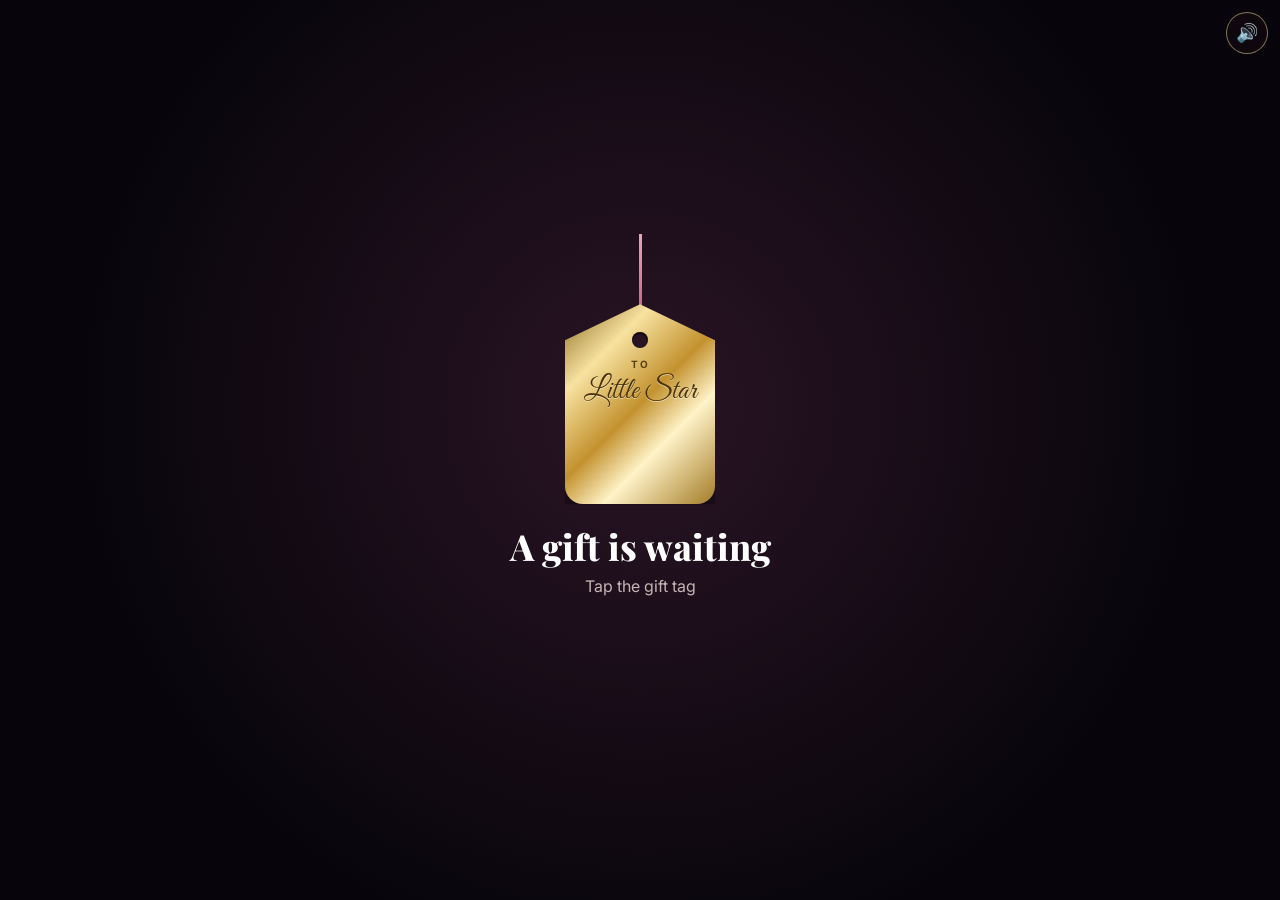
==== commit f82c8ac9: "r88: kids premium birthday designs public Co-Authored-By: Claude Opus 5.5 <noreply@anthropic.com> Cl" ====
--- a/party.html
+++ b/party.html
@@ -199,7 +199,7 @@
 var HV = {}; try { HV = JSON.parse(decodeURIComponent(location.hash.slice(1))) || {}; } catch (e) {}
 if (window.HV_DATA) HV = Object.assign({}, window.HV_DATA, HV);
 var A = HV.assets || '/assets/inv/';
-var NAME = String(HV.to || 'Little Princess').trim().slice(0, 14), AGE = Math.max(1, Math.min(12, parseInt(HV.age, 10) || 4));
+var NAME = String(HV.to || 'Little Star').trim().slice(0, 14), HASAGE = parseInt(HV.age, 10) > 0, AGE = HASAGE ? Math.max(1, Math.min(12, parseInt(HV.age, 10))) : 5;
 var FROM = String(HV.from || '').trim().slice(0, 60);
 var MSG = String(HV.msg || ('Our dearest ' + NAME + ', you fill our home with laughter, cuddles and a hundred little questions every day. May this year bring you twirls, stories, new friends and the biggest smiles. We love you more than all the stars in the sky.')).slice(0, 420);
 var PHOTOS = (HV.photos && HV.photos.length ? HV.photos : (HV.photo ? [HV.photo] : [])).slice(0, 6);
@@ -275,8 +275,8 @@
     b.style.backgroundImage = 'url(' + A + 'inv-bday-08-balloons-cut.webp)'; b.addEventListener('pointerdown', popIt); rbs.appendChild(b); if (auto) later(popIt, 2400 + i * 420); });
   say('Tap the balloons 🎈'); }
 
-function act2() { bg('bgRoom', true); show('L2'); var b = $('#big4'); b.classList.remove('in'); b.innerHTML = foilText(String(AGE), Math.min(innerHeight * .42, innerWidth * .62), 'gRose'); void b.offsetWidth; later(function () { b.classList.add('in'); swell(); }, 100);
-  $('#L2c').innerHTML = 'Our princess is <i>' + WORD + '</i>!'; $('#L2s').textContent = 'Happy ' + AGE + ORD + ' birthday, ' + NAME;
+function act2() { bg('bgRoom', true); show('L2'); var b = $('#big4'); b.classList.remove('in'); b.innerHTML = foilText(HASAGE ? String(AGE) : '★', Math.min(innerHeight * .42, innerWidth * .62), 'gRose'); void b.offsetWidth; later(function () { b.classList.add('in'); swell(); }, 100);
+  $('#L2c').innerHTML = HASAGE ? 'Our little star is <i>' + WORD + '</i>!' : 'It\'s a <i>big</i> day!'; $('#L2s').textContent = (HASAGE ? 'Happy ' + AGE + ORD + ' birthday, ' : 'Happy birthday, ') + NAME;
   later(function () { cannon(innerWidth * .5, innerHeight, 0, 120); chime(); }, 2000);
   later(function () { say(PHOTOS.length ? 'Tap to see the memories 📷' : 'Tap for the cake 🎂'); onTap(PHOTOS.length ? act3 : act4, 2400); }, 3400); }
 
@@ -299,7 +299,7 @@
     if (hold >= 1) { done = true; sparkOn = 0; noise(.6, 700, .3); $('#bgCake').classList.add('dim'); later(act5, 1300); return; } requestAnimationFrame(step); })(last);
   say(''); if (auto) { later(function () { holding = true; }, 1500); } }
 
-function act5() { bg('bgRoom', true); show('L5'); $('#L5a').textContent = 'Happy ' + AGE + ORD + ' Birthday'; $('#L5n').textContent = NAME; $('#L5m').textContent = MSG; $('#L5f').textContent = FROM ? 'with love, ' + FROM : '';
+function act5() { bg('bgRoom', true); show('L5'); $('#L5a').textContent = HASAGE ? 'Happy ' + AGE + ORD + ' Birthday' : 'Happy Birthday'; $('#L5n').textContent = NAME; $('#L5m').textContent = MSG; $('#L5f').textContent = FROM ? 'with love, ' + FROM : '';
   if (music) music.volume = .15; var t = song(), k = 0; (function shot() { cannon(innerWidth * (k % 2 ? .1 : .9), innerHeight * .95, k % 2 ? 1 : -1, 60); if (++k < 6) later(shot, 900); })(); later(function () { cannon(innerWidth / 2, innerHeight, 0, 160); if (music) music.volume = .35; }, t * 1000); POST('done'); }
 
 /* ================= r85 openings ================= */
